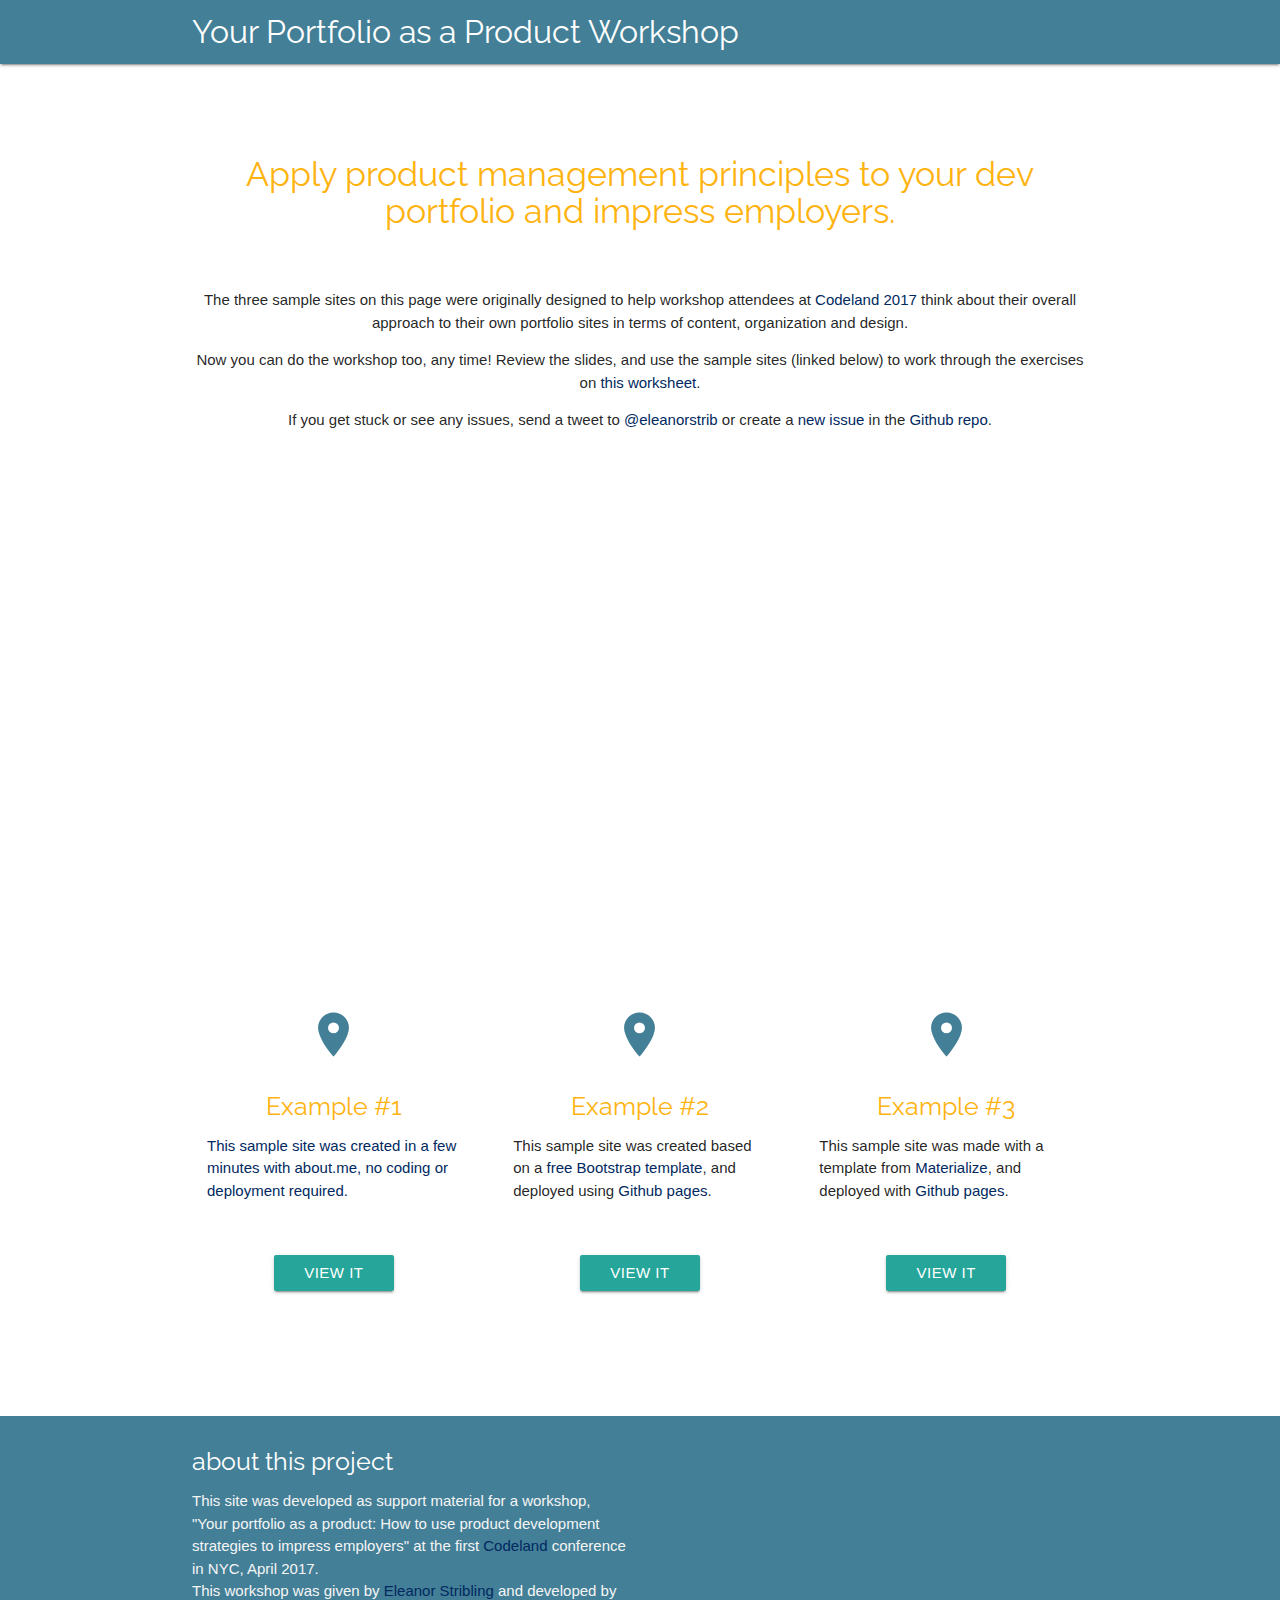
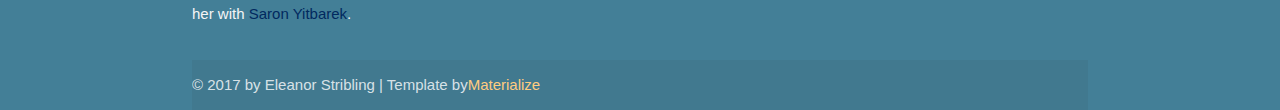
==== index.html @ 0433a4d9 "adding all files for supporting site to april 2017 talk" ====
<!DOCTYPE html>
<html lang="en">
<head>
  <meta http-equiv="Content-Type" content="text/html; charset=UTF-8"/>
  <meta name="viewport" content="width=device-width, initial-scale=1, maximum-scale=1.0"/>
  <title>Workshop - Your Portfolio as a Product</title>

  <!-- CSS  -->
  <link href="https://fonts.googleapis.com/icon?family=Material+Icons" rel="stylesheet">
  <link href="css/materialize.css" type="text/css" rel="stylesheet" media="screen,projection"/>
  <link href="css/style.css" type="text/css" rel="stylesheet" media="screen,projection"/>
</head>
<body>
  <nav class="lighten-1" role="navigation">
    <div class="nav-wrapper container"><span class="brand-logo">Your Portfolio as a Product Workshop</spans>
      <!-- <ul class="right hide-on-med-and-down">
      </ul> -->

      <!-- <ul id="nav-mobile" class="side-nav">
      </ul> -->
      <!-- <a href="#" data-activates="nav-mobile" class="button-collapse"><i class="material-icons">menu</i></a> -->
    </div>
  </nav>
  <div class="section no-pad-bot" id="index-banner">
    <div class="container">
      <br><br>
      <h1 class="header center"></h1>
      <div class="row center">
        <h4>Apply product management principles to your dev portfolio and impress employers.</h4><br><br>
        <div class="header col s12 light">The three sample sites on this page were originally designed to help workshop attendees at <a href="http://codelandconf.com/" target="_blank">Codeland 2017</a> think about their overall approach to their own portfolio sites in terms of content, organization and design.</p>
          <p>Now you can do the workshop too, any time!  Review the slides, and use the sample sites (linked below) to work through the exercises on <a href="https://docs.google.com/document/d/1b0RW02wuBAWivPC-VDnDDwQ1bKDZ3N00RIEmeNrnqEI/edit?usp=sharing" target="blank">this worksheet</a>. </p>
          <p>If you get stuck or see any issues, send a tweet to <a href="https://twitter.com/eleanorstrib" target="_blank">@eleanorstrib</a> or create a <a href="https://github.com/eleanorstrib/sample-tech-portfolio/issues/new" target="_blank">new issue</a> in the <a href="https://github.com/eleanorstrib/sample-tech-portfolio" target="_blank">Github repo</a>.
          <br /><br />
        </div>

        <div align="center">
          <iframe src="https://www.slideshare.net/EleanorBaird/slideshelf" width="615px" height="470px" frameborder="0" marginwidth="0" marginheight="0" scrolling="no" style="border:none;" allowfullscreen webkitallowfullscreen mozallowfullscreen></iframe>
        </div>
      </div>
      <!-- <div class="row center">
        <a href="http://materializecss.com/getting-started.html" id="download-button" class="btn-large waves-effect">Get started</a>
      </div> -->
    </div>
  </div>


  <div class="container"><a href="#portfolio-sites"></a>
    <div class="section">

      <!--   Icon Section   -->
      <div class="row">
        <div class="col s12 m4">
          <div class="icon-block">
            <a id="#portfolio-sites"><h2 class="center blue-text"><i class="material-icons">location_on</i></h2>
            <h5 class="center">Example #1</h5>
            <p class="light">This sample site was created in a few minutes with about.me, no coding or deployment required.</p>
            <br>
            <p class="center">
                <a href="https://about.me/sampletechportfolio" class="btn waves-effect" target="_blank">View it</a>
              </p>
            </p>
          </div>
        </div>

        <div class="col s12 m4">
          <div class="icon-block">
            <h2 class="center blue-text"><i class="material-icons">location_on</i></h2>
            <h5 class="center">Example #2</h5>
            <p class="light">This sample site was created based on a <a href="https://github.com/BlackrockDigital/startbootstrap-stylish-portfolio" target="_blank">free Bootstrap template</a>, and deployed using <a href="https://pages.github.com/" target="_blank">Github pages</a>.</p>
            <br>
            <p class="center"><a href="https://eleanorstrib.github.io/codeland_samplesite/" class="btn waves-effect" target="_blank">View it</a>
            </p>
          </div>
        </div>

        <div class="col s12 m4">
          <div class="icon-block">
            <h2 class="center blue-text"><i class="material-icons">location_on</i></h2>
            <h5 class="center">Example #3</h5>
            <p class="light">This sample site was made with a template from <a href="http://materializecss.com/" target="_blank">Materialize</a>,  and deployed with <a href="https://pages.github.com" target="_blank">Github pages</a>. </p>
            <br>
            <p class="center"><a href="https://eleanorstrib.github.io/codeland_samplesite2/" class="btn waves-effect" target="_blank">View it</a>
            </p>
          </div>
          </div>
        </div>
      </div>

    </div>
    <br><br>
    <a id="#portfolio-sites"></a>
    <div class="section">

    </div>
  </div>

  <footer class="page-footer">
    <div class="container">
      <div class="row">
        <div class="col l6 s12">
          <h5 class="white-text">about this project</h5>
          <p class="grey-text text-lighten-4">This site was developed as
            support material for a workshop, "Your portfolio as a product: How
            to use product development strategies to impress employers" at the first
            <a href="http://codelandconf.com/" target="_blank">Codeland</a> conference
             in NYC, April 2017.<br />
            This workshop was given by <a href="http://www.eleanorstrib.com" target="_blank">
            Eleanor Stribling</a> and developed by her with <a href="http://bloggytoons.com/"
            target="_blank">Saron Yitbarek</a>.

        </div>
        <div class="col l3 s12">
        <div class="col l3 s12">
          <h5 class="white-text"></h5>

        </div>
      </div>
    </div>
    <div class="footer-copyright">

      &copy 2017 by Eleanor Stribling | Template by  <a class="orange-text text-lighten-3" href="http://materializecss.com">Materialize</a>

    </div>
  </footer>


  <!--  Scripts-->
  <script src="https://code.jquery.com/jquery-2.1.1.min.js"></script>
  <script src="js/materialize.js"></script>
  <script src="js/init.js"></script>

  </body>
</html>
---- css/style.css ----
/* Custom Stylesheet */
/**
 * Use this file to override Materialize files so you can update
 * the core Materialize files in the future
 *
 * Made By MaterializeCSS.com
 */
/*01295f-437f97-849324-ffb30f-fd151b*/
@import url('https://fonts.googleapis.com/css?family=Raleway');

.icon-block {
  padding: 0 15px;
}
.icon-block .material-icons {
	font-size: inherit;
}

nav {
  background-color: #437f97;
  font-family: 'Raleway', serif;
}

h1, h2, h3, h4, h5 {
  font-family: 'Raleway', serif;
  color: #ffb30f;
}

.blue-text {
  color: #437f97 !important;
}

body {
  font-family: 'Helvetica', sans-serif;
}

footer.page-footer {
  background-color: #437f97;
}

a {
  color: #01295f;
}

a:hover {
  text-decoration: underline;
}
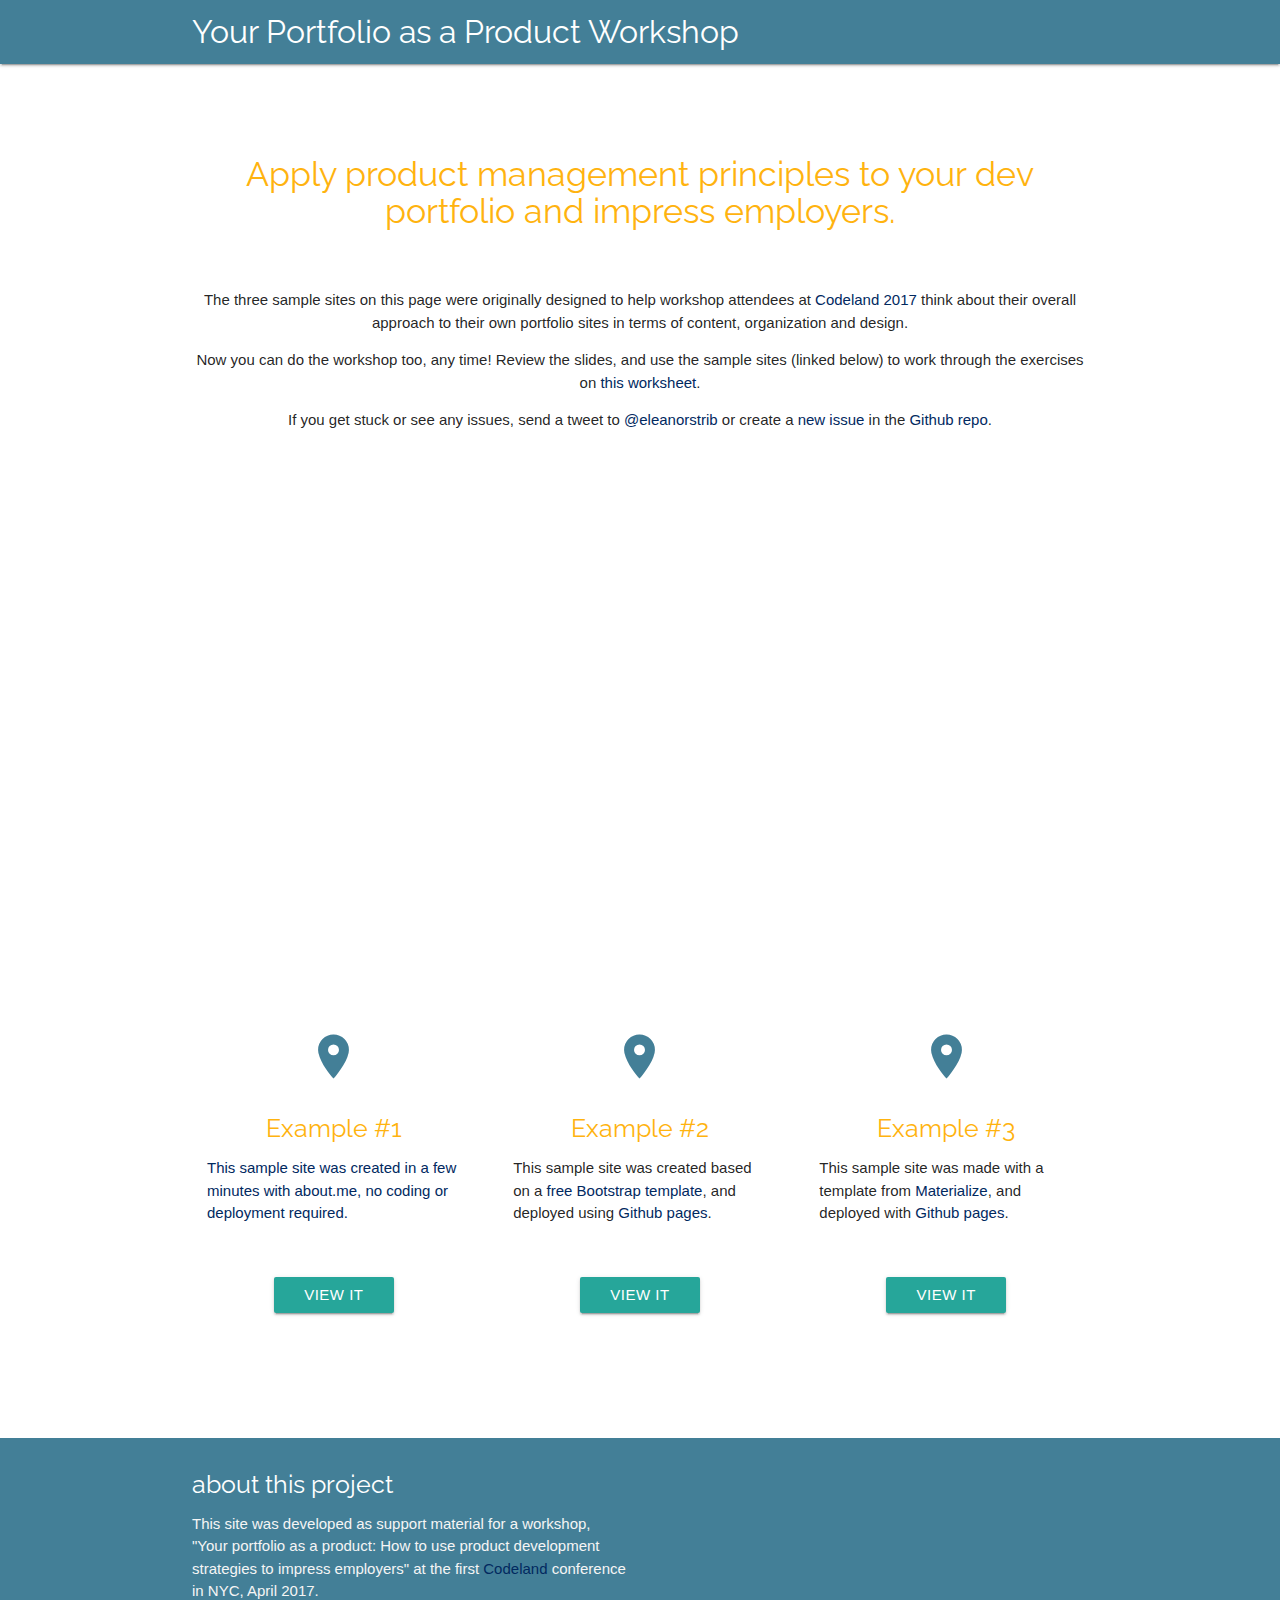
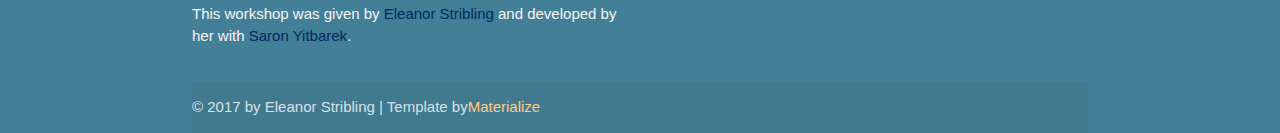
==== commit 198d6c1e: "added a missing p tag" ====
--- a/index.html
+++ b/index.html
@@ -29,7 +29,7 @@
         <h4>Apply product management principles to your dev portfolio and impress employers.</h4><br><br>
         <div class="header col s12 light">The three sample sites on this page were originally designed to help workshop attendees at <a href="http://codelandconf.com/" target="_blank">Codeland 2017</a> think about their overall approach to their own portfolio sites in terms of content, organization and design.</p>
           <p>Now you can do the workshop too, any time!  Review the slides, and use the sample sites (linked below) to work through the exercises on <a href="https://docs.google.com/document/d/1b0RW02wuBAWivPC-VDnDDwQ1bKDZ3N00RIEmeNrnqEI/edit?usp=sharing" target="blank">this worksheet</a>. </p>
-          <p>If you get stuck or see any issues, send a tweet to <a href="https://twitter.com/eleanorstrib" target="_blank">@eleanorstrib</a> or create a <a href="https://github.com/eleanorstrib/sample-tech-portfolio/issues/new" target="_blank">new issue</a> in the <a href="https://github.com/eleanorstrib/sample-tech-portfolio" target="_blank">Github repo</a>.
+          <p>If you get stuck or see any issues, send a tweet to <a href="https://twitter.com/eleanorstrib" target="_blank">@eleanorstrib</a> or create a <a href="https://github.com/eleanorstrib/sample-tech-portfolio/issues/new" target="_blank">new issue</a> in the <a href="https://github.com/eleanorstrib/sample-tech-portfolio" target="_blank">Github repo</a>.</p>
           <br /><br />
         </div>
 
